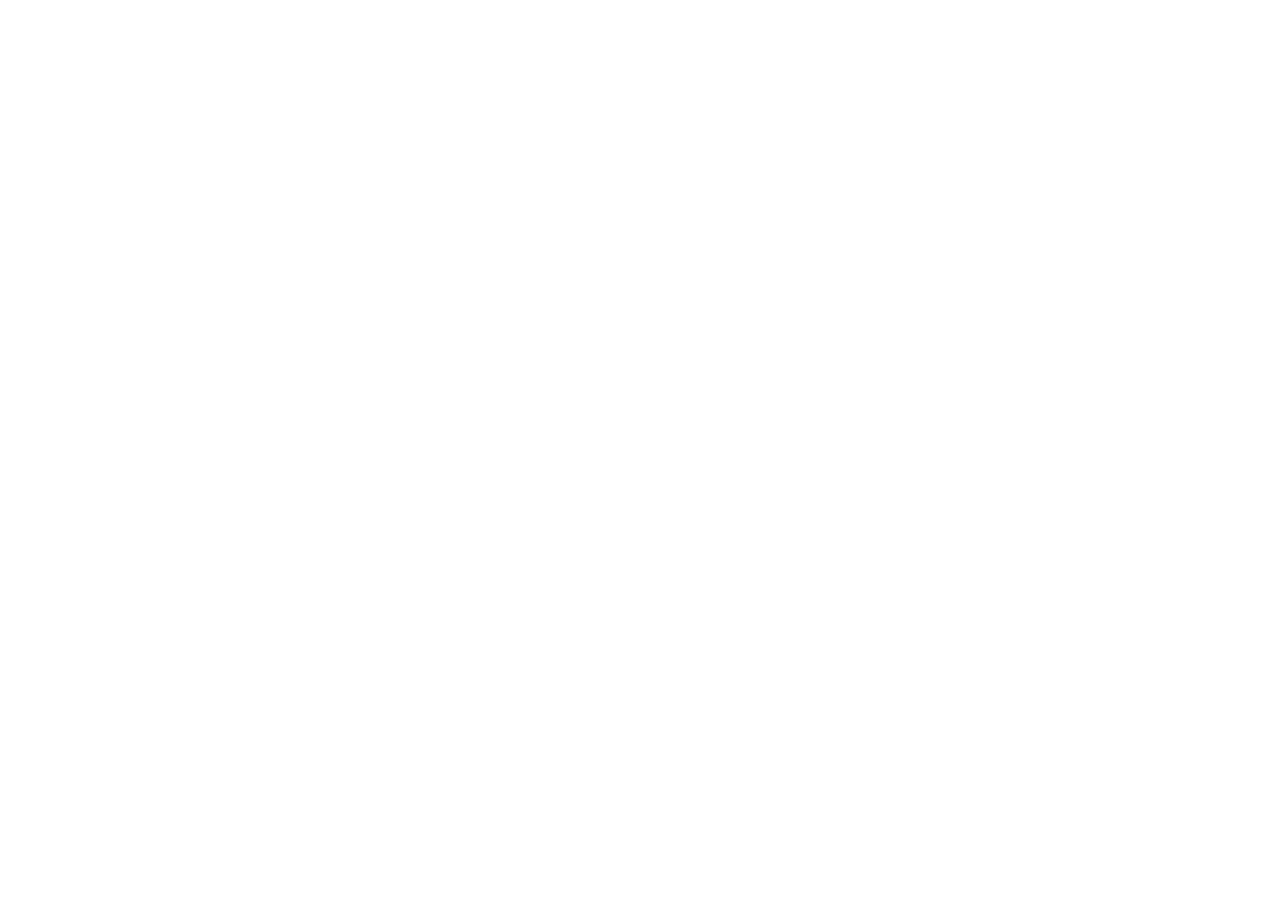
==== html/cv.html @ 45901e8b "Commit 2 (Correccion datos cv, navbar y footer))" ====
<!DOCTYPE html>
<html lang="es">
<head>
    <meta charset="UTF-8">
    <meta name="viewport" content="width=device-width, initial-scale=1.0">
    <title>Currículum Vitae</title>
    <link rel="stylesheet" href="../css/cv-styles.css">
    <link rel="stylesheet" href="../css/navbar-styles.css">
    <link rel="stylesheet" href="../css/footer-styles.css">
</head>
<body>
    <div id="navbar"></div>
    <main id="content">
        <div class="container">
            <aside class="sidebar">
                <div class="photo">
                    <img src="../img/cv.jpeg" alt="Foto de perfil">
                </div>
                <h1>Santiago Castro Zuluaga</h1>
                <p>System Engineering Student</p>
                <section class="contact">
                    <h2>Contact</h2>
                    <ul>
                        <li>🏠 Bogota, Colombia</li>
                        <li>🌐 <a href="https://github.com/Santag207" target="_blank">GitHub (Link)</a></li>
                        <li>📧 castrosantiago476@gmail.com</li>
                        <li>📧 castrozsantiago@javeriana.edu.co</li>
                        <li>👨‍💻 <a href="https://www.linkedin.com/in/santiago-castro-zuluaga-9959bb252/" target="_blank">LinkedIn (Link)</a></li>
                        <li>📞 3142710256</li>
                        
                    </ul>
                </section>
                <section class="education">
                    <h2>Education</h2>
                    <div class="edu-item">
                        <h3>high school certificate</h3>
                        <p>2007 - 2020<br>Minuto de Dios</p>
                    </div>
                    <div class="edu-item">
                        <h3>Systems engineering degree</h3>
                        <p>2022 - Now<br>Pontifical Javeriana University</p>
                        <p>Studying sixth semester of degree</p>
                    </div>
                </section>
                <section class="languages">
                    <h2>Languages</h2>
                    <ul>
                        <li>Español</li>
                        <li>Inglés</li>
                        <li>A little bit of Italian</li>
                    </ul>
                </section>
            </aside>
            <main class="content">
                <section class="profile">
                    <h2>Profile</h2>
                    <p>I am a passionate and creative System Engineering student currently in my sixth semester. I excel in teamwork and am known for my flexibility and eagerness to learn new technologies and methodologies. My experience in programming has enabled me to develop innovative and efficient solutions, and I am always looking for opportunities to improve and complement my existing knowledge. I am committed to continuous growth and excellence in my field. I also have a strong affinity for data management and a quick learning ability in any environment.</p>
                </section>
                <section class="experience">
                    <h2>Experiencia</h2>
                    <div class="job">
                        <h3>Internships in independent companies</h3>
                        <p>Azucafe | 2022 - Now</p>
                        <p>Development of a complete website, organization of processes, accounting management and database maintenance.</p>
                    </div>
                    <div class="job">
                        <h3>Participation in Javex Hotbed </h3>
                        <p>PujVex Robotics | 2024 - Now</p>
                        <p>Member of the logistics division with database and resource management.</p>
                    </div>
                </section>
                <section class="skills">
                    <h2>Skills</h2>
                    <ul>
                        <li>Communication</li>
                        <li>Creativity</li>
                        <li>Teamwork</li>
                        <li>Organization</li>
                        <li>Project management and assistance</li>
                        <li>Kind and understanding</li>
                    </ul>
                </section>
            </main>
        </div>
    </main>
    <div id="footer"></div>
    <script src="../javascript/components.js"></script>
    <script>
        loadComponent('navbar', 'navbar.html');
        loadComponent('footer', 'footer.html');
    </script>
</body>
</html>
---- css/cv-styles.css ----
.container {
    display: flex;
    max-width: 1200px;
    margin: auto;
    box-shadow: 0 0 20px rgba(0, 0, 0, 0.1);
    color: #000000;
}

.sidebar {
    background-color: #293854;
    color: #ffffff;
    width: 35%;
    padding: 20px;
    text-align: center;
}

.photo img {
    border-radius: 50%;
    width: 150px;
    height: 150px;
}

.sidebar h1 {
    margin-top: 20px;
}

.sidebar p {
    font-size: 1.2em;
    margin-top: -10px;
}

.contact, .education, .languages {
    margin-top: 20px;
    text-align: left;
}

.contact ul, .languages ul {
    list-style-type: none;
    padding: 0;
}

.contact ul li, .languages ul li {
    margin: 10px 0;
}

.contact ul li::before {
    content: "•";
    margin-right: 10px;
    color: #fff;
}

.edu-item h3, .edu-item p {
    margin: 5px 0;
}

.content {
    width: 65%;
    padding: 20px;
    background-color: #fff;
}

.content section {
    margin-bottom: 20px;
}

.content h2 {
    background-color: #000000;
    color: #fff;
    padding: 10px;
    margin: 0 -20px 20px -20px;
}

.job h3, .job p {
    margin: 5px 0;
}

.skills ul {
    list-style-type: none;
    padding: 0;
    max-width: 300px;
}

.skills ul li {
    background-color: #C9C9C9;
    color: #000000;
    margin: 5px 0;
    padding: 10px;
    border-radius: 25px;
    padding-left: 40px;
}

a {
    color: inherit;
    text-decoration: none;
}
---- css/navbar-styles.css ----
body {
    font-family: 'Times New Roman', serif;
    margin: 0;
    padding: 0;
    background-color: #ffffff;
    color: #fff;
}

.navbar-container {
    display: flex;
    align-items: center;
    justify-content: space-between;
    flex-wrap: wrap;
    max-width: 1000px;
    margin: 20px auto;
    color: #1A1A1A;
    font-family: 'Times New Roman', serif;
}

.left-content {
    display: flex;
    align-items: center;
    flex: 1;
    margin-left: 20px;
    margin-right: 70px;
}

.navbar-logo {
    width: 60px;
    height: 60px;
    margin-right: 25px;
}

nav {
    display: flex;
    align-items: center;
    justify-content: center;
    background-color: #000000; 
    padding: 10px;
    border-radius: 25px;
    border: 2px solid #000000; 
    min-width: 270px;
    max-width: 370px;
    margin: 20px auto;
    flex-shrink: 0;
    flex-grow: 1;
}

nav ul {
    display: flex;
    list-style-type: none;
    padding: 0;
    margin: 0;
    justify-content: center;
}

nav ul li {
    margin: 0 5px;
    position: relative;
}

nav ul li a {
    text-decoration: none;
    color: #ffffff;
    padding: 10px 25px;
    background-color: #000000;
    border: 1px solid #000000;
    transition: all 0.3s ease;
    font-size: 15px;
    position: relative;
    overflow: hidden;
}

nav ul li a:hover {
    background-color: #293854;
    border: 1px solid #293854;
    color: #fff;
}

nav ul li a.active {
    background-color: #ffffff;
    color: #000000;
    border: 3px solid #ffffff;
}

.content-section {
    transition: transform 0.5s ease-in-out;
}

.slide-in {
    transform: translateX(0%);
}

.slide-out {
    transform: translateX(100%);
}

.hidden {
    visibility: hidden;
}
---- css/footer-styles.css ----
footer {
    background-color: #ffffff;
    color: #000000;
    text-align: center;
    padding: 10px 0;
}

footer div {
    margin: 10px 0;
}

footer a {
    color: rgb(0, 0, 0);
    text-decoration: none;
    margin: 0 10px;
    display: inline-flex;
    align-items: center;
}

footer a:hover {
    text-decoration: underline;
}

footer .social-links img {
    width: 24px;
    height: 24px;
    margin-right: 8px;
}

footer input[type="email"] {
    padding: 5px;
    margin-right: 5px;
    color: black;
}

footer button {
    background-color: #000000; 
    color: #ffffff;
    padding: 5px 10px;
    border: none;
    cursor: pointer;
    font-family: 'Times New Roman', serif;
}

footer button:hover {
    background-color: #293854; 
}

footer button:focus {
    outline: none;}
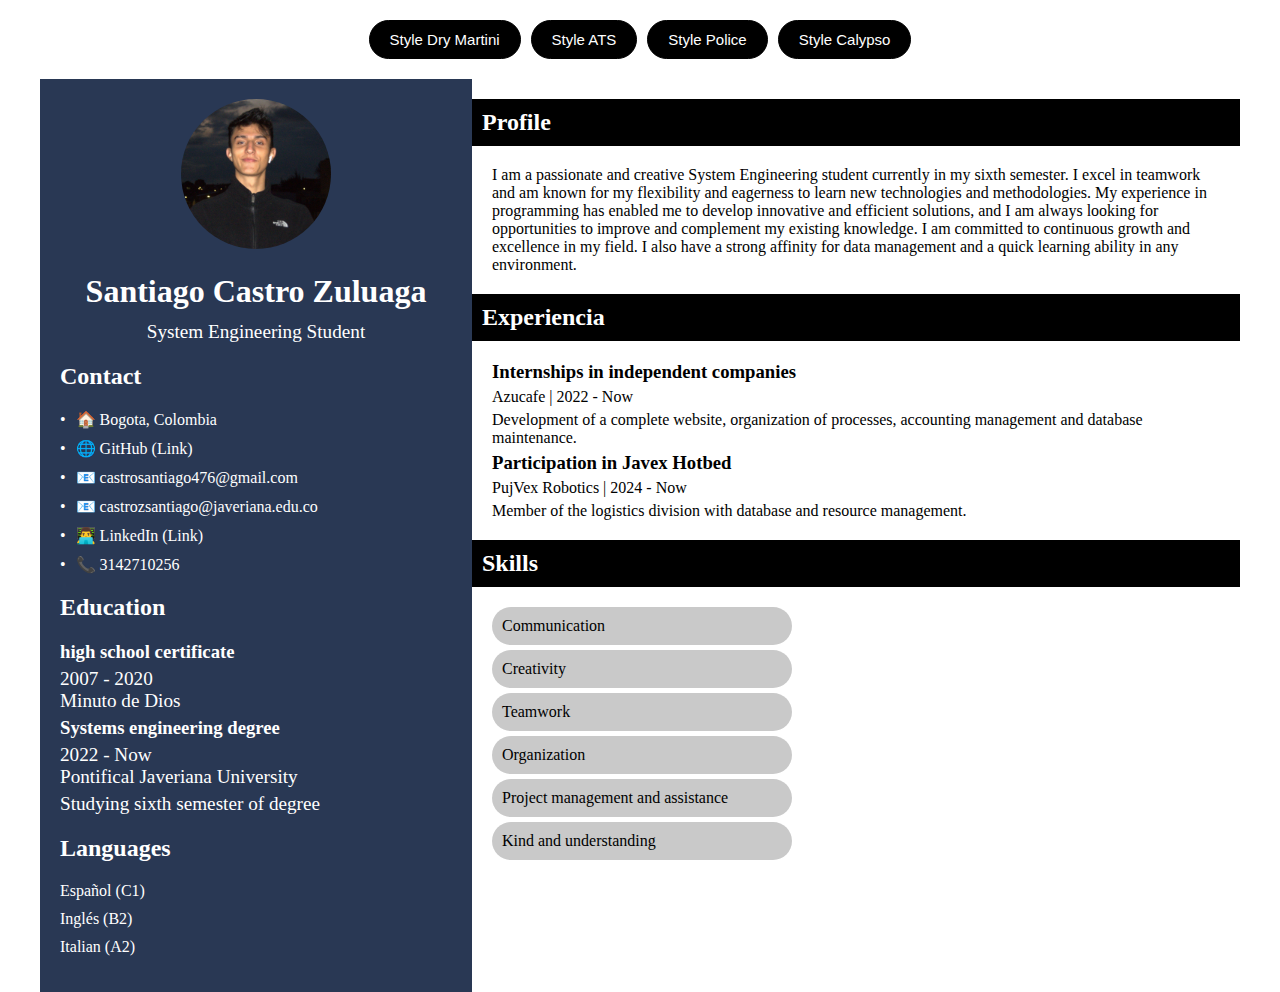
==== commit fb8c6130: "Commit 3 (Finalizacion apartado Cv)" ====
--- a/html/cv.html
+++ b/html/cv.html
@@ -4,90 +4,100 @@
     <meta charset="UTF-8">
     <meta name="viewport" content="width=device-width, initial-scale=1.0">
     <title>Currículum Vitae</title>
-    <link rel="stylesheet" href="../css/cv-styles.css">
-    <link rel="stylesheet" href="../css/navbar-styles.css">
-    <link rel="stylesheet" href="../css/footer-styles.css">
+    <link id="cv-stylesheet" rel="stylesheet" href="../css/cv/cv-styles.css">
 </head>
 <body>
-    <div id="navbar"></div>
-    <main id="content">
-        <div class="container">
-            <aside class="sidebar">
-                <div class="photo">
-                    <img src="../img/cv.jpeg" alt="Foto de perfil">
+    <div class="style-buttons">
+        <button id="style1" onclick="changeStyle('../css/cv/cv-styles.css')">Style Dry Martini</button>
+        <button id="style2" onclick="changeStyle('../css/cv/cv-styles-ats.css')">Style ATS</button>
+        <button id="style3" onclick="changeStyle('../css/cv/cv-styles-police.css')">Style Police</button>
+        <button id="style4" onclick="changeStyle('../css/cv/cv-styles-calypso.css')">Style Calypso</button>
+    </div>
+    <div id="content-container" class="container slide-in-up">
+        <aside class="sidebar">
+            <div class="photo">
+                <img src="../img/cv.jpeg" alt="Foto de perfil">
+            </div>
+            <h1>Santiago Castro Zuluaga</h1>
+            <p>System Engineering Student</p>
+            <section class="contact">
+                <h2>Contact</h2>
+                <ul>
+                    <li>🏠 Bogota, Colombia</li>
+                    <li>🌐 <a href="https://github.com/Santag207" target="_blank">GitHub (Link)</a></li>
+                    <li>📧 castrosantiago476@gmail.com</li>
+                    <li>📧 castrozsantiago@javeriana.edu.co</li>
+                    <li>👨‍💻 <a href="https://www.linkedin.com/in/santiago-castro-zuluaga-9959bb252/" target="_blank">LinkedIn (Link)</a></li>
+                    <li>📞 3142710256</li>
+                    
+                </ul>
+            </section>
+            <section class="education">
+                <h2>Education</h2>
+                <div class="edu-item">
+                    <h3>high school certificate</h3>
+                    <p>2007 - 2020<br>Minuto de Dios</p>
                 </div>
-                <h1>Santiago Castro Zuluaga</h1>
-                <p>System Engineering Student</p>
-                <section class="contact">
-                    <h2>Contact</h2>
-                    <ul>
-                        <li>🏠 Bogota, Colombia</li>
-                        <li>🌐 <a href="https://github.com/Santag207" target="_blank">GitHub (Link)</a></li>
-                        <li>📧 castrosantiago476@gmail.com</li>
-                        <li>📧 castrozsantiago@javeriana.edu.co</li>
-                        <li>👨‍💻 <a href="https://www.linkedin.com/in/santiago-castro-zuluaga-9959bb252/" target="_blank">LinkedIn (Link)</a></li>
-                        <li>📞 3142710256</li>
-                        
-                    </ul>
-                </section>
-                <section class="education">
-                    <h2>Education</h2>
-                    <div class="edu-item">
-                        <h3>high school certificate</h3>
-                        <p>2007 - 2020<br>Minuto de Dios</p>
-                    </div>
-                    <div class="edu-item">
-                        <h3>Systems engineering degree</h3>
-                        <p>2022 - Now<br>Pontifical Javeriana University</p>
-                        <p>Studying sixth semester of degree</p>
-                    </div>
-                </section>
-                <section class="languages">
-                    <h2>Languages</h2>
-                    <ul>
-                        <li>Español</li>
-                        <li>Inglés</li>
-                        <li>A little bit of Italian</li>
-                    </ul>
-                </section>
-            </aside>
-            <main class="content">
-                <section class="profile">
-                    <h2>Profile</h2>
-                    <p>I am a passionate and creative System Engineering student currently in my sixth semester. I excel in teamwork and am known for my flexibility and eagerness to learn new technologies and methodologies. My experience in programming has enabled me to develop innovative and efficient solutions, and I am always looking for opportunities to improve and complement my existing knowledge. I am committed to continuous growth and excellence in my field. I also have a strong affinity for data management and a quick learning ability in any environment.</p>
-                </section>
-                <section class="experience">
-                    <h2>Experiencia</h2>
-                    <div class="job">
-                        <h3>Internships in independent companies</h3>
-                        <p>Azucafe | 2022 - Now</p>
-                        <p>Development of a complete website, organization of processes, accounting management and database maintenance.</p>
-                    </div>
-                    <div class="job">
-                        <h3>Participation in Javex Hotbed </h3>
-                        <p>PujVex Robotics | 2024 - Now</p>
-                        <p>Member of the logistics division with database and resource management.</p>
-                    </div>
-                </section>
-                <section class="skills">
-                    <h2>Skills</h2>
-                    <ul>
-                        <li>Communication</li>
-                        <li>Creativity</li>
-                        <li>Teamwork</li>
-                        <li>Organization</li>
-                        <li>Project management and assistance</li>
-                        <li>Kind and understanding</li>
-                    </ul>
-                </section>
-            </main>
-        </div>
-    </main>
-    <div id="footer"></div>
-    <script src="../javascript/components.js"></script>
+                <div class="edu-item">
+                    <h3>Systems engineering degree</h3>
+                    <p>2022 - Now<br>Pontifical Javeriana University</p>
+                    <p>Studying sixth semester of degree</p>
+                </div>
+            </section>
+            <section class="languages">
+                <h2>Languages</h2>
+                <ul>
+                    <li>Español (C1)</li>
+                    <li>Inglés (B2)</li>
+                    <li>Italian (A2)</li>
+                </ul>
+            </section>
+        </aside>
+        <main class="content">
+            <section class="profile">
+                <h2>Profile</h2>
+                <p>I am a passionate and creative System Engineering student currently in my sixth semester. I excel in teamwork and am known for my flexibility and eagerness to learn new technologies and methodologies. My experience in programming has enabled me to develop innovative and efficient solutions, and I am always looking for opportunities to improve and complement my existing knowledge. I am committed to continuous growth and excellence in my field. I also have a strong affinity for data management and a quick learning ability in any environment.</p>
+            </section>
+            <section class="experience">
+                <h2>Experiencia</h2>
+                <div class="job">
+                    <h3>Internships in independent companies</h3>
+                    <p>Azucafe | 2022 - Now</p>
+                    <p>Development of a complete website, organization of processes, accounting management and database maintenance.</p>
+                </div>
+                <div class="job">
+                    <h3>Participation in Javex Hotbed </h3>
+                    <p>PujVex Robotics | 2024 - Now</p>
+                    <p>Member of the logistics division with database and resource management.</p>
+                </div>
+            </section>
+            <section class="skills">
+                <h2>Skills</h2>
+                <ul>
+                    <li>Communication</li>
+                    <li>Creativity</li>
+                    <li>Teamwork</li>
+                    <li>Organization</li>
+                    <li>Project management and assistance</li>
+                    <li>Kind and understanding</li>
+                </ul>
+            </section>
+        </main>
+    </div>
     <script>
-        loadComponent('navbar', 'navbar.html');
-        loadComponent('footer', 'footer.html');
+        function changeStyle(sheet) {
+            const container = document.getElementById('content-container');
+            container.classList.add('slide-out-down');
+            setTimeout(() => {
+                document.getElementById('cv-stylesheet').href = '../css/' + sheet;
+                container.classList.remove('slide-out-down');
+                container.classList.add('hidden');
+                setTimeout(() => {
+                    container.classList.remove('hidden');
+                    container.classList.add('slide-in-up');
+                }, 100);
+            }, 500);
+        }
     </script>
 </body>
-</html>+</html>
--- a/css/cv/cv-styles.css
+++ b/css/cv/cv-styles.css
@@ -0,0 +1,173 @@
+body {
+    font-family: 'Times New Roman', serif;
+    margin: 0;
+    padding: 0;
+    background-color: #ffffff;
+    color: #000000;
+}
+
+.navbar-container {
+    display: flex;
+    align-items: center;
+    justify-content: space-between;
+    flex-wrap: wrap;
+    max-width: 600px;
+    margin: 20px auto;
+    color: #000000;
+    font-family: 'Times New Roman', serif;
+}
+
+.content-section {
+    transition: transform 0.5s ease-in-out;
+}
+
+.slide-in {
+    transform: translateX(0%);
+}
+
+.slide-out {
+    transform: translateX(100%);
+}
+
+.hidden {
+    visibility: hidden;
+}
+
+.style-buttons {
+    display: flex;
+    justify-content: center;
+    margin: 20px 0;
+}
+
+.style-buttons button {
+    text-decoration: none;
+    color: #ffffff;
+    padding: 10px 20px;
+    background-color: #000000;
+    border: 1px solid #000000;
+    transition: all 0.3s ease;
+    font-size: 15px;
+    margin: 0 5px;
+    border-radius: 25px;
+}
+
+.style-buttons button:hover {
+    background-color: #284c69;
+    border: 1px solid #284c69;
+    color: #fff;
+}
+
+.style-buttons button.active {
+    background-color: #ffffff;
+    color: #000000;
+    border: 3px solid #ffffff;
+}
+
+.container {
+    display: flex;
+    max-width: 1200px;
+    margin: auto;
+    color: #000000;
+}
+
+.sidebar {
+    background-color: #293854;
+    color: #ffffff;
+    width: 35%;
+    padding: 20px;
+    text-align: center;
+}
+
+.photo img {
+    border-radius: 50%;
+    width: 150px;
+    height: 150px;
+}
+
+.sidebar h1 {
+    margin-top: 20px;
+}
+
+.sidebar p {
+    font-size: 1.2em;
+    margin-top: -10px;
+}
+
+.contact, .education, .languages {
+    margin-top: 20px;
+    text-align: left;
+}
+
+.contact ul, .languages ul {
+    list-style-type: none;
+    padding: 0;
+}
+
+.contact ul li, .languages ul li {
+    margin: 10px 0;
+}
+
+.contact ul li::before {
+    content: "•";
+    margin-right: 10px;
+    color: #fff;
+}
+
+.edu-item h3, .edu-item p {
+    margin: 5px 0;
+}
+
+.content {
+    width: 65%;
+    padding: 20px;
+    background-color: #fff;
+}
+
+.content section {
+    margin-bottom: 20px;
+}
+
+.content h2 {
+    background-color: #000000;
+    color: #fff;
+    padding: 10px;
+    margin: 0 -20px 20px -20px;
+}
+
+.job h3, .job p {
+    margin: 5px 0;
+}
+
+.skills ul {
+    list-style-type: none;
+    padding: 0;
+    max-width: 300px;
+}
+
+.skills ul li {
+    background-color: #C9C9C9;
+    color: #000000;
+    margin: 5px 0;
+    padding: 10px;
+    border-radius: 25px;
+    padding-left: 10px;
+}
+
+a {
+    color: inherit;
+    text-decoration: none;
+}
+
+.slide-out-down {
+    transform: translateY(100%);
+    transition: transform 0.5s ease-in-out;
+}
+
+.slide-in-up {
+    transform: translateY(0);
+    transition: transform 0.5s ease-in-out;
+}
+
+.hidden {
+    visibility: hidden;
+}
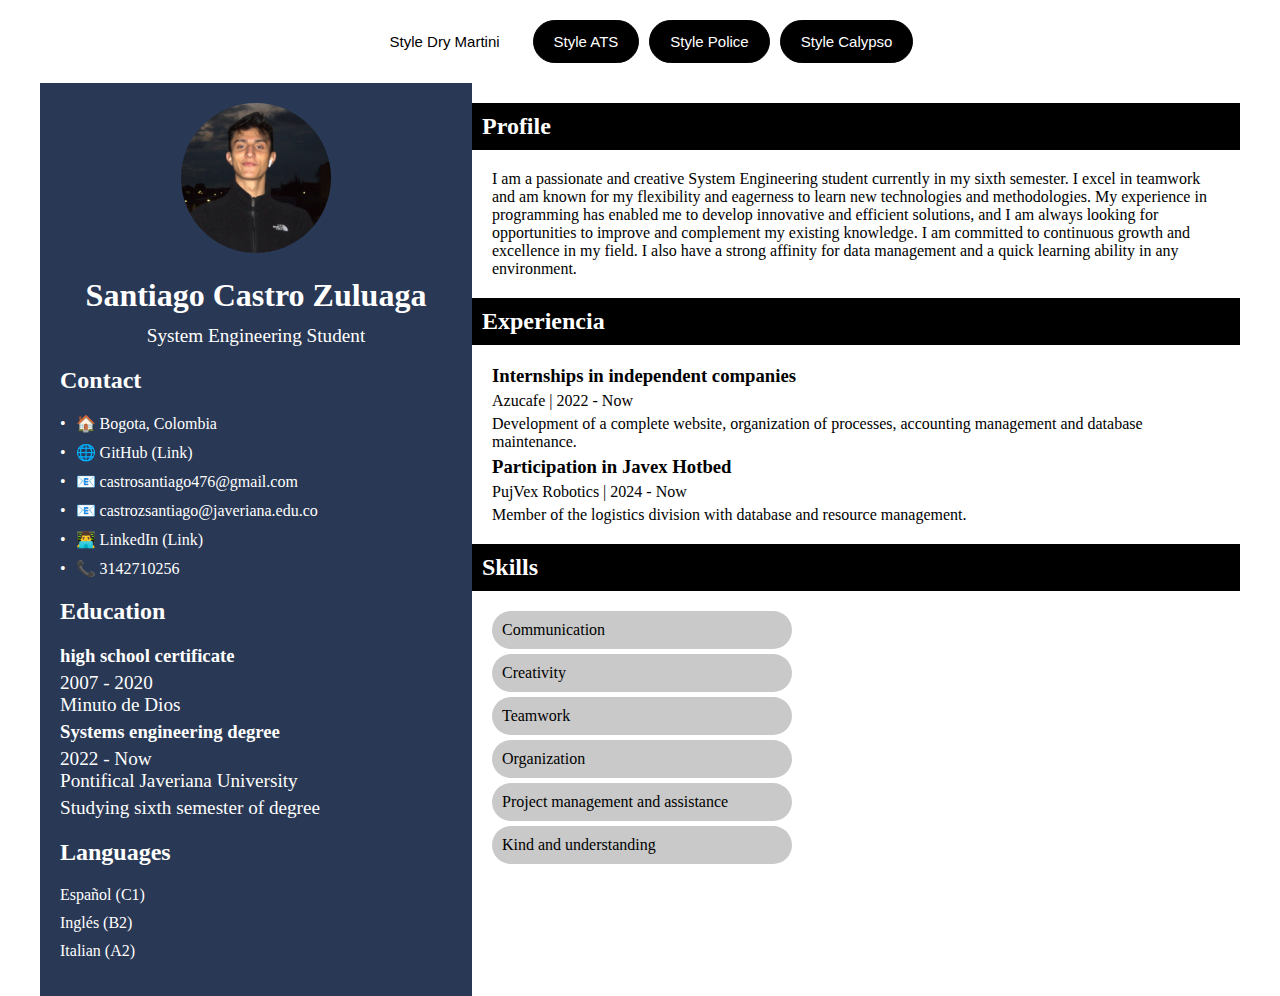
==== commit e31dfacb: "Commit 4" ====
--- a/html/cv.html
+++ b/html/cv.html
@@ -29,7 +29,6 @@
                     <li>📧 castrozsantiago@javeriana.edu.co</li>
                     <li>👨‍💻 <a href="https://www.linkedin.com/in/santiago-castro-zuluaga-9959bb252/" target="_blank">LinkedIn (Link)</a></li>
                     <li>📞 3142710256</li>
-                    
                 </ul>
             </section>
             <section class="education">
@@ -84,20 +83,6 @@
             </section>
         </main>
     </div>
-    <script>
-        function changeStyle(sheet) {
-            const container = document.getElementById('content-container');
-            container.classList.add('slide-out-down');
-            setTimeout(() => {
-                document.getElementById('cv-stylesheet').href = '../css/' + sheet;
-                container.classList.remove('slide-out-down');
-                container.classList.add('hidden');
-                setTimeout(() => {
-                    container.classList.remove('hidden');
-                    container.classList.add('slide-in-up');
-                }, 100);
-            }, 500);
-        }
-    </script>
+    <script src="../javascript/cv.js"></script>
 </body>
 </html>
--- a/css/cv/cv-styles.css
+++ b/css/cv/cv-styles.css
@@ -52,8 +52,8 @@
 }
 
 .style-buttons button:hover {
-    background-color: #284c69;
-    border: 1px solid #284c69;
+    background-color: #293854;
+    border: 1px solid #293854;
     color: #fff;
 }
 
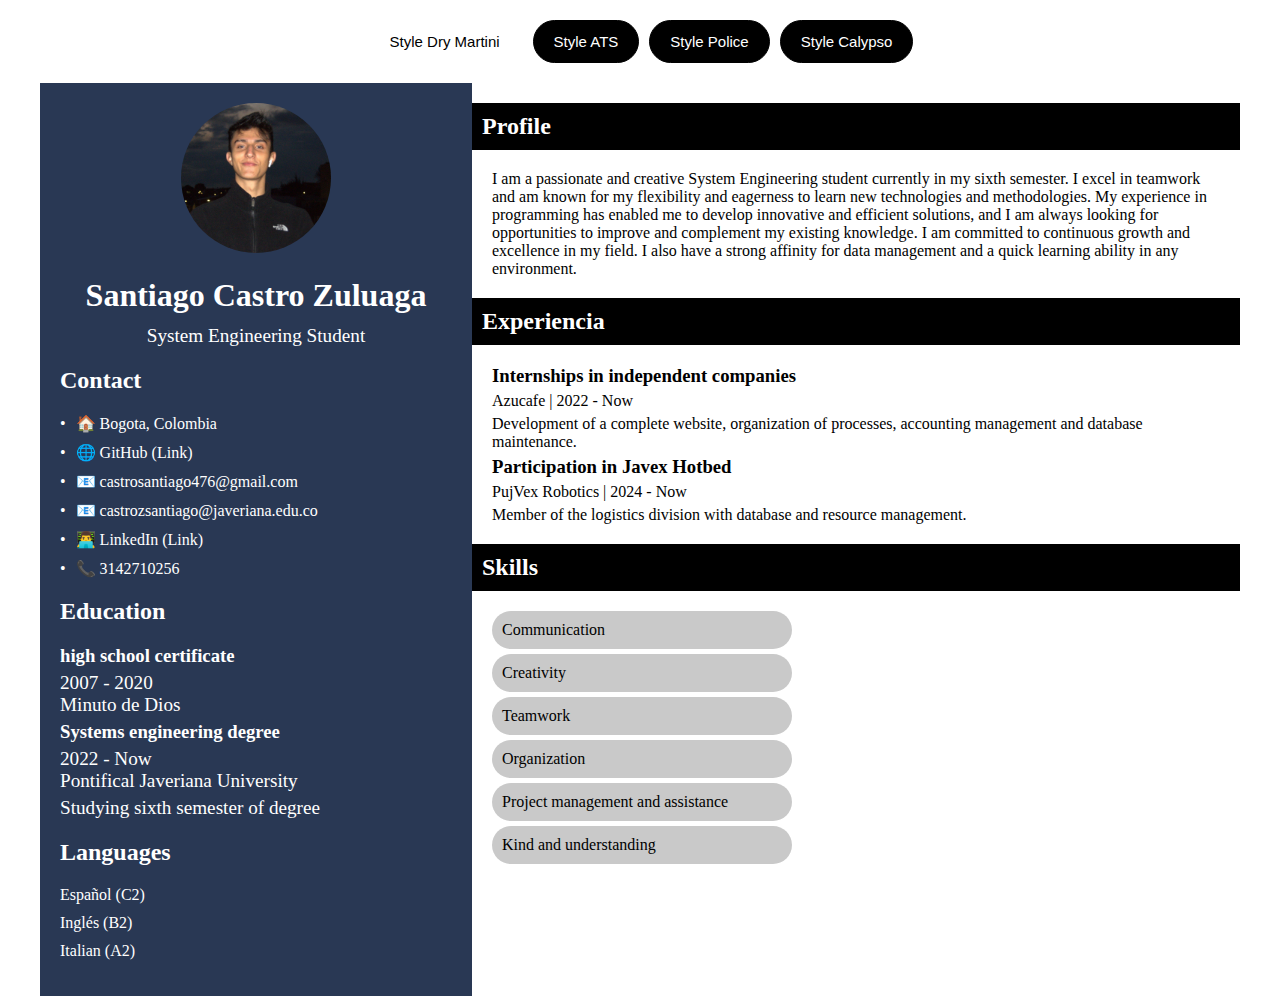
==== commit 4976eadd: "Commit 5" ====
--- a/html/cv.html
+++ b/html/cv.html
@@ -4,11 +4,11 @@
     <meta charset="UTF-8">
     <meta name="viewport" content="width=device-width, initial-scale=1.0">
     <title>Currículum Vitae</title>
-    <link id="cv-stylesheet" rel="stylesheet" href="../css/cv/cv-styles.css">
+    <link id="cv-stylesheet" rel="stylesheet" href="../css/cv/cv-styles-dry-martini.css">
 </head>
 <body>
     <div class="style-buttons">
-        <button id="style1" onclick="changeStyle('../css/cv/cv-styles.css')">Style Dry Martini</button>
+        <button id="style1" onclick="changeStyle('../css/cv/cv-styles-dry-martini.css')">Style Dry Martini</button>
         <button id="style2" onclick="changeStyle('../css/cv/cv-styles-ats.css')">Style ATS</button>
         <button id="style3" onclick="changeStyle('../css/cv/cv-styles-police.css')">Style Police</button>
         <button id="style4" onclick="changeStyle('../css/cv/cv-styles-calypso.css')">Style Calypso</button>
@@ -16,10 +16,10 @@
     <div id="content-container" class="container slide-in-up">
         <aside class="sidebar">
             <div class="photo">
-                <img src="../img/cv.jpeg" alt="Foto de perfil">
+                <img src="../img/cv.jpeg" alt="Foto de perfil" class="photo">
             </div>
-            <h1>Santiago Castro Zuluaga</h1>
-            <p>System Engineering Student</p>
+            <h1><span class="name-text">Santiago Castro Zuluaga</span></h1>
+            <p><span class="career-text">System Engineering Student</span></p>
             <section class="contact">
                 <h2>Contact</h2>
                 <ul>
@@ -46,7 +46,7 @@
             <section class="languages">
                 <h2>Languages</h2>
                 <ul>
-                    <li>Español (C1)</li>
+                    <li>Español (C2)</li>
                     <li>Inglés (B2)</li>
                     <li>Italian (A2)</li>
                 </ul>
--- a/css/cv/cv-styles-dry-martini.css
+++ b/css/cv/cv-styles-dry-martini.css
@@ -0,0 +1,173 @@
+body {
+    font-family: 'Times New Roman', serif;
+    margin: 0;
+    padding: 0;
+    background-color: #ffffff;
+    color: #000000;
+}
+
+.navbar-container {
+    display: flex;
+    align-items: center;
+    justify-content: space-between;
+    flex-wrap: wrap;
+    max-width: 600px;
+    margin: 20px auto;
+    color: #000000;
+    font-family: 'Times New Roman', serif;
+}
+
+.content-section {
+    transition: transform 0.5s ease-in-out;
+}
+
+.slide-in {
+    transform: translateX(0%);
+}
+
+.slide-out {
+    transform: translateX(100%);
+}
+
+.hidden {
+    visibility: hidden;
+}
+
+.style-buttons {
+    display: flex;
+    justify-content: center;
+    margin: 20px 0;
+}
+
+.style-buttons button {
+    text-decoration: none;
+    color: #ffffff;
+    padding: 10px 20px;
+    background-color: #000000;
+    border: 1px solid #000000;
+    transition: all 0.3s ease;
+    font-size: 15px;
+    margin: 0 5px;
+    border-radius: 25px;
+}
+
+.style-buttons button:hover {
+    background-color: #293854;
+    border: 1px solid #293854;
+    color: #fff;
+}
+
+.style-buttons button.active {
+    background-color: #ffffff;
+    color: #000000;
+    border: 3px solid #ffffff;
+}
+
+.container {
+    display: flex;
+    max-width: 1200px;
+    margin: auto;
+    color: #000000;
+}
+
+.sidebar {
+    background-color: #293854;
+    color: #ffffff;
+    width: 35%;
+    padding: 20px;
+    text-align: center;
+}
+
+.photo img {
+    border-radius: 50%;
+    width: 150px;
+    height: 150px;
+}
+
+.sidebar h1 {
+    margin-top: 20px;
+}
+
+.sidebar p {
+    font-size: 1.2em;
+    margin-top: -10px;
+}
+
+.contact, .education, .languages {
+    margin-top: 20px;
+    text-align: left;
+}
+
+.contact ul, .languages ul {
+    list-style-type: none;
+    padding: 0;
+}
+
+.contact ul li, .languages ul li {
+    margin: 10px 0;
+}
+
+.contact ul li::before {
+    content: "•";
+    margin-right: 10px;
+    color: #fff;
+}
+
+.edu-item h3, .edu-item p {
+    margin: 5px 0;
+}
+
+.content {
+    width: 65%;
+    padding: 20px;
+    background-color: #fff;
+}
+
+.content section {
+    margin-bottom: 20px;
+}
+
+.content h2 {
+    background-color: #000000;
+    color: #fff;
+    padding: 10px;
+    margin: 0 -20px 20px -20px;
+}
+
+.job h3, .job p {
+    margin: 5px 0;
+}
+
+.skills ul {
+    list-style-type: none;
+    padding: 0;
+    max-width: 300px;
+}
+
+.skills ul li {
+    background-color: #C9C9C9;
+    color: #000000;
+    margin: 5px 0;
+    padding: 10px;
+    border-radius: 25px;
+    padding-left: 10px;
+}
+
+a {
+    color: inherit;
+    text-decoration: none;
+}
+
+.slide-out-down {
+    transform: translateY(100%);
+    transition: transform 0.5s ease-in-out;
+}
+
+.slide-in-up {
+    transform: translateY(0);
+    transition: transform 0.5s ease-in-out;
+}
+
+.hidden {
+    visibility: hidden;
+}
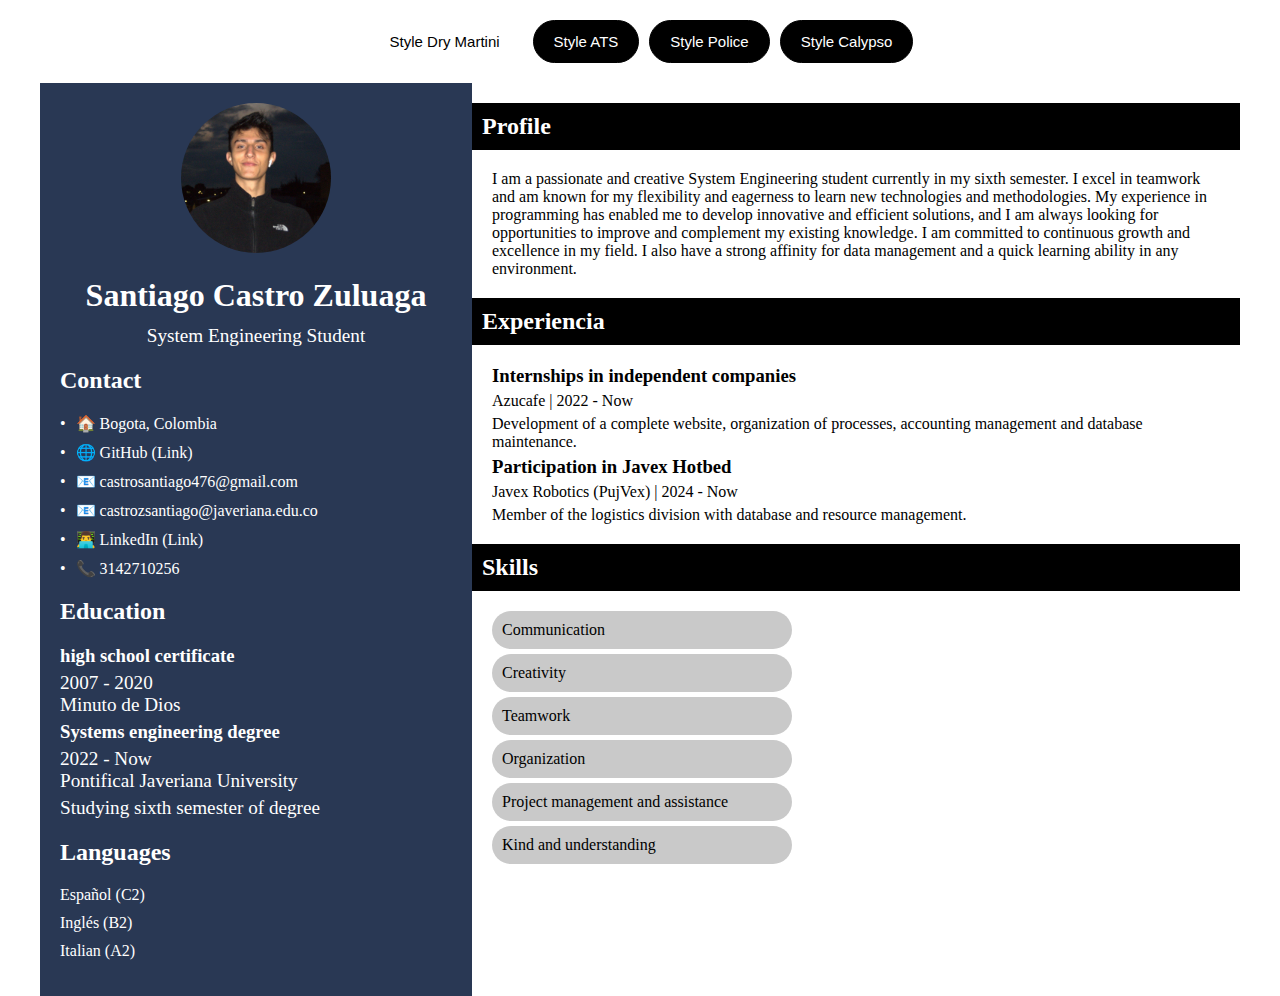
==== commit db17afe5: "Commit 7" ====
--- a/html/cv.html
+++ b/html/cv.html
@@ -66,7 +66,7 @@
                 </div>
                 <div class="job">
                     <h3>Participation in Javex Hotbed </h3>
-                    <p>PujVex Robotics | 2024 - Now</p>
+                    <p>Javex Robotics (PujVex) | 2024 - Now</p>
                     <p>Member of the logistics division with database and resource management.</p>
                 </div>
             </section>
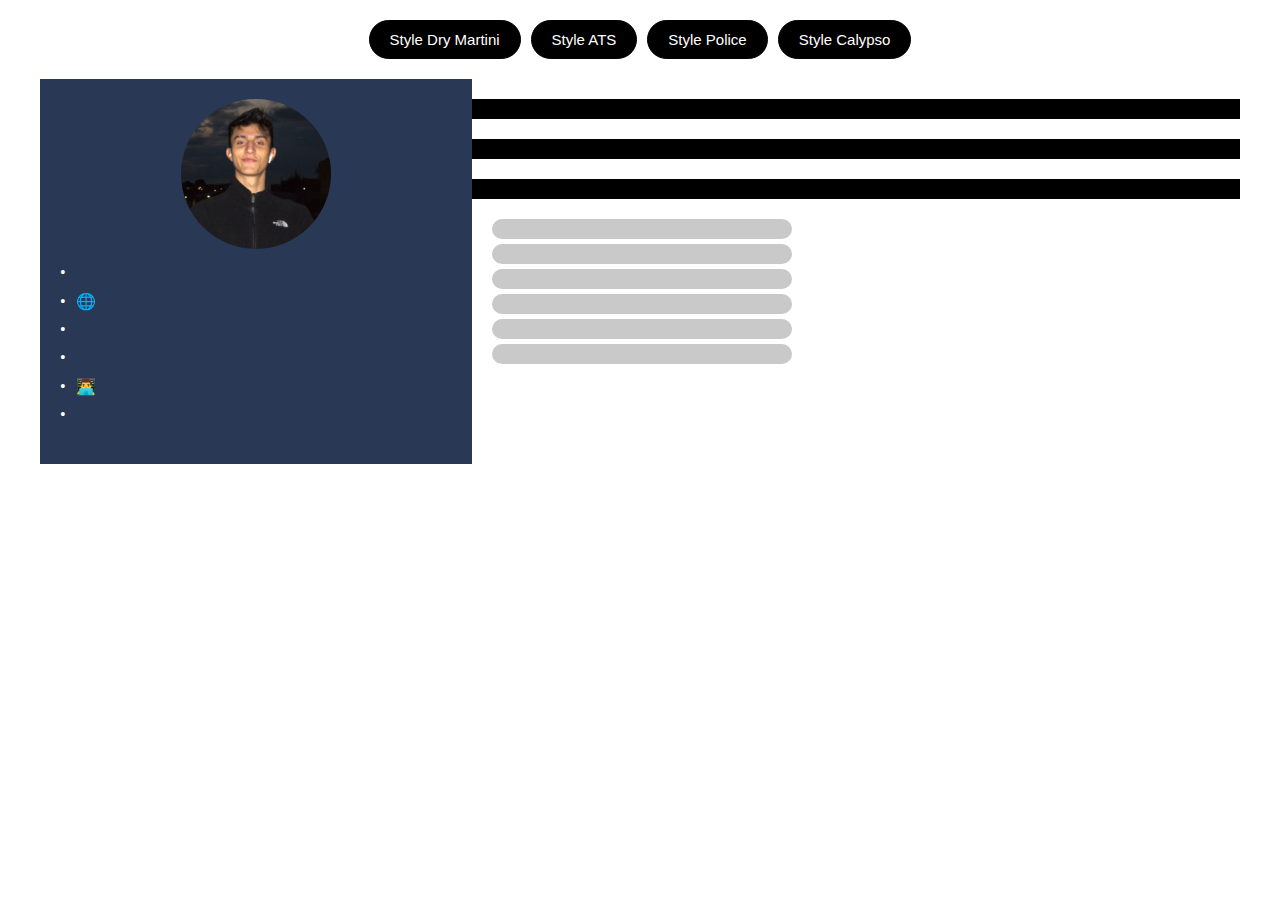
==== commit 334b07ed: "Commit 7.1" ====
--- a/html/cv.html
+++ b/html/cv.html
@@ -1,9 +1,9 @@
 <!DOCTYPE html>
-<html lang="es">
+<html lang="en">
 <head>
     <meta charset="UTF-8">
     <meta name="viewport" content="width=device-width, initial-scale=1.0">
-    <title>Currículum Vitae</title>
+    <title id="cvTitle"></title>
     <link id="cv-stylesheet" rel="stylesheet" href="../css/cv/cv-styles-dry-martini.css">
 </head>
 <body>
@@ -16,69 +16,69 @@
     <div id="content-container" class="container slide-in-up">
         <aside class="sidebar">
             <div class="photo">
-                <img src="../img/cv.jpeg" alt="Foto de perfil" class="photo">
+                <img src="../img/cv.jpeg" alt="Profile Photo" class="photo">
             </div>
-            <h1><span class="name-text">Santiago Castro Zuluaga</span></h1>
-            <p><span class="career-text">System Engineering Student</span></p>
-            <section class="contact">
-                <h2>Contact</h2>
+            <h1><span id="name" class="name-text"></span></h1>
+            <p><span id="career" class="career-text"></span></p>
+            <section id="contact" class="contact">
+                <h2 id="contactHeading"></h2>
                 <ul>
-                    <li>🏠 Bogota, Colombia</li>
-                    <li>🌐 <a href="https://github.com/Santag207" target="_blank">GitHub (Link)</a></li>
-                    <li>📧 castrosantiago476@gmail.com</li>
-                    <li>📧 castrozsantiago@javeriana.edu.co</li>
-                    <li>👨‍💻 <a href="https://www.linkedin.com/in/santiago-castro-zuluaga-9959bb252/" target="_blank">LinkedIn (Link)</a></li>
-                    <li>📞 3142710256</li>
+                    <li 🏠 id="address"></li>
+                    <li>🌐 <a id="githubLink" href="https://github.com/Santag207" target="_blank" rel="noopener noreferrer"></a></li>
+                    <li 📧 id="email1"></li>
+                    <li 📧 id="email2"></li>
+                    <li>👨‍💻 <a id="linkedinLink" href="https://www.linkedin.com/in/santiago-castro-zuluaga-9959bb252/" target="_blank" rel="noopener noreferrer"></a></li>
+                    <li 📞 id="phone"></li>
                 </ul>
             </section>
-            <section class="education">
-                <h2>Education</h2>
+            <section id="education" class="education">
+                <h2 id="educationHeading"></h2>
                 <div class="edu-item">
-                    <h3>high school certificate</h3>
-                    <p>2007 - 2020<br>Minuto de Dios</p>
+                    <h3 id="highSchool"></h3>
+                    <p id="highSchoolDetails"></p>
                 </div>
                 <div class="edu-item">
-                    <h3>Systems engineering degree</h3>
-                    <p>2022 - Now<br>Pontifical Javeriana University</p>
-                    <p>Studying sixth semester of degree</p>
+                    <h3 id="degree"></h3>
+                    <p id="degreeDetails"></p>
+                    <p id="degreeStatus"></p>
                 </div>
             </section>
-            <section class="languages">
-                <h2>Languages</h2>
+            <section id="languages-section" class="languages">
+                <h2 id="languagesHeading"></h2>
                 <ul>
-                    <li>Español (C2)</li>
-                    <li>Inglés (B2)</li>
-                    <li>Italian (A2)</li>
+                    <li id="spanish"></li>
+                    <li id="english"></li>
+                    <li id="italian"></li>
                 </ul>
             </section>
         </aside>
         <main class="content">
-            <section class="profile">
-                <h2>Profile</h2>
-                <p>I am a passionate and creative System Engineering student currently in my sixth semester. I excel in teamwork and am known for my flexibility and eagerness to learn new technologies and methodologies. My experience in programming has enabled me to develop innovative and efficient solutions, and I am always looking for opportunities to improve and complement my existing knowledge. I am committed to continuous growth and excellence in my field. I also have a strong affinity for data management and a quick learning ability in any environment.</p>
+            <section id="profile" class="profile">
+                <h2 id="profileHeading"></h2>
+                <p id="profileDescription"></p>
             </section>
-            <section class="experience">
-                <h2>Experiencia</h2>
+            <section id="experience" class="experience">
+                <h2 id="experienceHeading"></h2>
                 <div class="job">
-                    <h3>Internships in independent companies</h3>
-                    <p>Azucafe | 2022 - Now</p>
-                    <p>Development of a complete website, organization of processes, accounting management and database maintenance.</p>
+                    <h3 id="job1Title"></h3>
+                    <p id="job1Company"></p>
+                    <p id="job1Description"></p>
                 </div>
                 <div class="job">
-                    <h3>Participation in Javex Hotbed </h3>
-                    <p>Javex Robotics (PujVex) | 2024 - Now</p>
-                    <p>Member of the logistics division with database and resource management.</p>
+                    <h3 id="job2Title"></h3>
+                    <p id="job2Vompany"></p>
+                    <p id="job2Description"></p>
                 </div>
             </section>
-            <section class="skills">
-                <h2>Skills</h2>
+            <section id="skills" class="skills">
+                <h2 id="skillsHeading"></h2>
                 <ul>
-                    <li>Communication</li>
-                    <li>Creativity</li>
-                    <li>Teamwork</li>
-                    <li>Organization</li>
-                    <li>Project management and assistance</li>
-                    <li>Kind and understanding</li>
+                    <li id="skill1"></li>
+                    <li id="skill2"></li>
+                    <li id="skill3"></li>
+                    <li id="skill4"></li>
+                    <li id="skill5"></li>
+                    <li id="skill6"></li>
                 </ul>
             </section>
         </main>
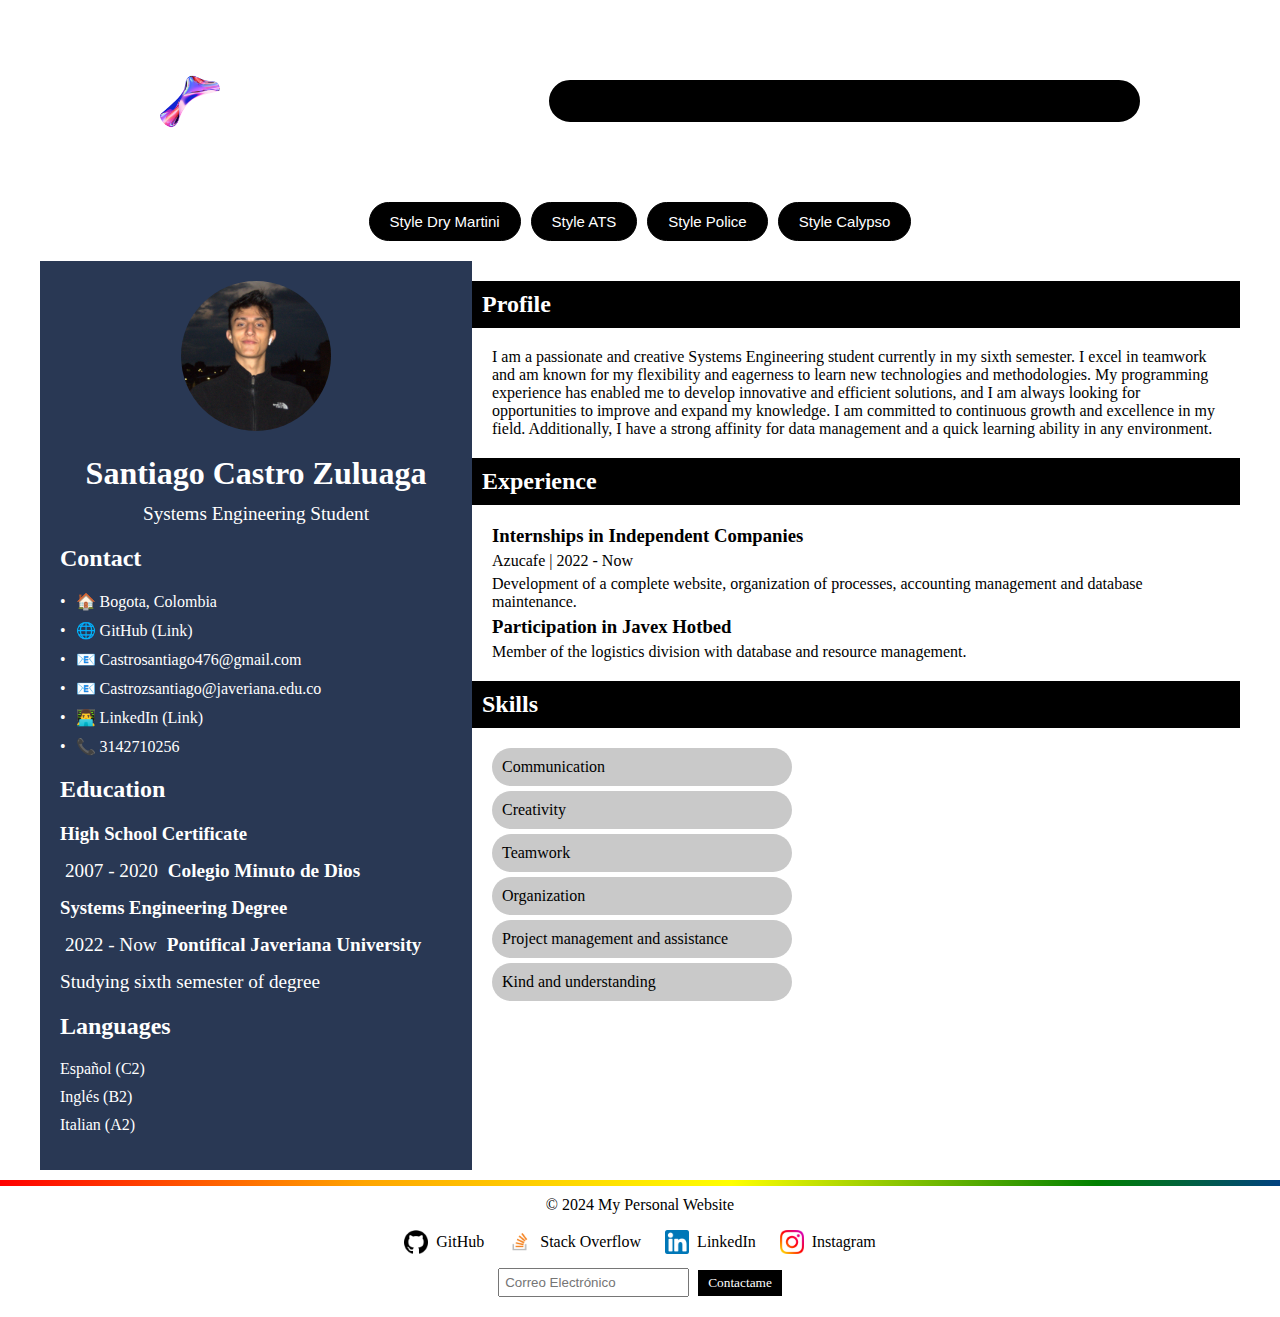
==== commit fd29b8f6: "Commit 7.2" ====
--- a/html/cv.html
+++ b/html/cv.html
@@ -4,85 +4,120 @@
     <meta charset="UTF-8">
     <meta name="viewport" content="width=device-width, initial-scale=1.0">
     <title id="cvTitle"></title>
+    <link rel="icon" href="../img/icon.png" type="image/x-icon">
     <link id="cv-stylesheet" rel="stylesheet" href="../css/cv/cv-styles-dry-martini.css">
+    <link rel="stylesheet" href="../css/navbar-styles.css">
+    <link rel="stylesheet" href="../css/footer-styles.css">
 </head>
 <body>
-    <div class="style-buttons">
-        <button id="style1" onclick="changeStyle('../css/cv/cv-styles-dry-martini.css')">Style Dry Martini</button>
-        <button id="style2" onclick="changeStyle('../css/cv/cv-styles-ats.css')">Style ATS</button>
-        <button id="style3" onclick="changeStyle('../css/cv/cv-styles-police.css')">Style Police</button>
-        <button id="style4" onclick="changeStyle('../css/cv/cv-styles-calypso.css')">Style Calypso</button>
-    </div>
-    <div id="content-container" class="container slide-in-up">
-        <aside class="sidebar">
-            <div class="photo">
-                <img src="../img/cv.jpeg" alt="Profile Photo" class="photo">
+    <div id="navbar"></div>
+    <main id="content" class="content-section slide-in">
+        <div class="style-buttons">
+             <button id="style1" onclick="changeStyle('../css/cv/cv-styles-dry-martini.css')">Style Dry Martini</button>
+            <button id="style2" onclick="changeStyle('../css/cv/cv-styles-ats.css')">Style ATS</button>
+            <button id="style3" onclick="changeStyle('../css/cv/cv-styles-police.css')">Style Police</button>
+            <button id="style4" onclick="changeStyle('../css/cv/cv-styles-calypso.css')">Style Calypso</button>
+        </div>
+        <div id="content-container" class="container slide-in-up">
+            <aside class="sidebar">
+                <div class="photo">
+                    <img src="../img/cv.jpeg" alt="Profile Photo" class="photo">
+                </div>
+                <h1><span id="name" class="name-text"></span></h1>
+                <p><span id="career" class="career-text"></span></p>
+                <section id="contact" class="contact">
+                    <h2 id="contactHeading"></h2>
+                    <ul>
+                        <li>🏠 <a id="address"></a></li>
+                        <li>🌐 <a id="githubLink" href="https://github.com/Santag207" target="_blank" rel="noopener noreferrer"></a></li>
+                        <li>📧 <a id="email1"></a></li>
+                        <li>📧 <a id="email2"></a></li>
+                        <li>👨‍💻 <a id="linkedinLink" href="https://www.linkedin.com/in/santiago-castro-zuluaga-9959bb252/" target="_blank" rel="noopener noreferrer"></a></li>
+                        <li>📞 <a id="phone"></a> </li>
+                    </ul>
+                </section>
+                <section id="education" class="education">
+                    <h2 id="educationHeading"></h2>
+                    <div class="edu-item">
+                        <h3 id="highSchool"></h3>
+                        <div class="degree-container">
+                            <p id="highSchoolYears"></p>
+                            <p id="highSchoolDetails" class="details"></p>
+                        </div>
+                    </div>
+                    <div class="edu-item">
+                        <h3 id="degree"></h3>
+                        <div class="degree-container">
+                            <p id="degreeYears"></p>
+                            <p id="degreeDetails" class="details"></p>
+                        </div>
+                        <p id="degreeStatus"></p>
+                    </div>
+                </section>
+                <section id="languages-section" class="languages">
+                    <h2 id="languagesHeading"></h2>
+                    <ul>
+                        <li id="spanish"></li>
+                        <li id="english"></li>
+                        <li id="italian"></li>
+                    </ul>
+                </section>
+            </aside>
+            <main class="content">
+                <section id="profile" class="profile">
+                    <h2 id="profileHeading"></h2>
+                    <p id="profileDescription"></p>
+                </section>
+                <section id="experience" class="experience">
+                    <h2 id="experienceHeading"></h2>
+                    <div class="job">
+                        <h3 id="job1Title"></h3>
+                        <p id="job1Company"></p>
+                        <p id="job1Description"></p>
+                    </div>
+                    <div class="job">
+                        <h3 id="job2Title"></h3>
+                        <p id="job2Vompany"></p>
+                        <p id="job2Description"></p>
+                    </div>
+                </section>
+                <section id="skills" class="skills">
+                    <h2 id="skillsHeading"></h2>
+                    <ul>
+                        <li id="skill1"></li>
+                        <li id="skill2"></li>
+                        <li id="skill3"></li>
+                        <li id="skill4"></li>
+                        <li id="skill5"></li>
+                        <li id="skill6"></li>
+                    </ul>
+                </section>
             </div>
-            <h1><span id="name" class="name-text"></span></h1>
-            <p><span id="career" class="career-text"></span></p>
-            <section id="contact" class="contact">
-                <h2 id="contactHeading"></h2>
-                <ul>
-                    <li 🏠 id="address"></li>
-                    <li>🌐 <a id="githubLink" href="https://github.com/Santag207" target="_blank" rel="noopener noreferrer"></a></li>
-                    <li 📧 id="email1"></li>
-                    <li 📧 id="email2"></li>
-                    <li>👨‍💻 <a id="linkedinLink" href="https://www.linkedin.com/in/santiago-castro-zuluaga-9959bb252/" target="_blank" rel="noopener noreferrer"></a></li>
-                    <li 📞 id="phone"></li>
-                </ul>
-            </section>
-            <section id="education" class="education">
-                <h2 id="educationHeading"></h2>
-                <div class="edu-item">
-                    <h3 id="highSchool"></h3>
-                    <p id="highSchoolDetails"></p>
-                </div>
-                <div class="edu-item">
-                    <h3 id="degree"></h3>
-                    <p id="degreeDetails"></p>
-                    <p id="degreeStatus"></p>
-                </div>
-            </section>
-            <section id="languages-section" class="languages">
-                <h2 id="languagesHeading"></h2>
-                <ul>
-                    <li id="spanish"></li>
-                    <li id="english"></li>
-                    <li id="italian"></li>
-                </ul>
-            </section>
-        </aside>
-        <main class="content">
-            <section id="profile" class="profile">
-                <h2 id="profileHeading"></h2>
-                <p id="profileDescription"></p>
-            </section>
-            <section id="experience" class="experience">
-                <h2 id="experienceHeading"></h2>
-                <div class="job">
-                    <h3 id="job1Title"></h3>
-                    <p id="job1Company"></p>
-                    <p id="job1Description"></p>
-                </div>
-                <div class="job">
-                    <h3 id="job2Title"></h3>
-                    <p id="job2Vompany"></p>
-                    <p id="job2Description"></p>
-                </div>
-            </section>
-            <section id="skills" class="skills">
-                <h2 id="skillsHeading"></h2>
-                <ul>
-                    <li id="skill1"></li>
-                    <li id="skill2"></li>
-                    <li id="skill3"></li>
-                    <li id="skill4"></li>
-                    <li id="skill5"></li>
-                    <li id="skill6"></li>
-                </ul>
-            </section>
         </main>
-    </div>
+    <div id="footer"></div>
+
+    <script src="../javascript/utils.js"></script>
+    <script src="../javascript/components.js"></script>
+    <script src="../javascript/language.js"></script>
+    <script src="../javascript/navbar.js"></script>
     <script src="../javascript/cv.js"></script>
+    <script src="../javascript/footer.js"></script>
+
+
+    <script>
+        document.addEventListener('DOMContentLoaded', function () {
+            const savedLanguage = localStorage.getItem('selectedLanguage') || 'en';
+            loadComponent('navbar', '../html/navbar.html');
+            loadComponent('footer', '../html/footer.html');
+            setMarqueeSpeed(20);
+        });
+
+        function setMarqueeSpeed(speed) {
+            const marquee = document.querySelector('.marquee');
+            if (marquee) {
+                marquee.style.animationDuration = `${speed}s`;
+            }
+        }
+    </script>
 </body>
 </html>
--- a/css/cv/cv-styles-dry-martini.css
+++ b/css/cv/cv-styles-dry-martini.css
@@ -93,6 +93,21 @@
     margin-top: -10px;
 }
 
+.degree-container {
+    display: flex;
+}
+
+.degree-container p {
+    margin: 0;
+    padding: 5px;
+}
+
+.details {
+    font-weight: bold;
+    margin-left: 30px;
+}
+
+
 .contact, .education, .languages {
     margin-top: 20px;
     text-align: left;
@@ -171,3 +186,4 @@
 .hidden {
     visibility: hidden;
 }
+
--- a/css/navbar-styles.css
+++ b/css/navbar-styles.css
@@ -0,0 +1,201 @@
+body {
+    font-family: 'Times New Roman', serif;
+    margin: 0;
+    padding: 0;
+    background-color: #ffffff;
+    color: #fff;
+}
+
+.navbar-container {
+    display: flex;
+    align-items: center;
+    justify-content: space-between;
+    flex-wrap: wrap;
+    max-width: 1000px;
+    margin: 20px auto;
+    color: #000000;
+    font-family: 'Times New Roman', serif;
+    z-index: 1000;  
+    position: relative; 
+    overflow: visible;
+    transition: min-height 0.3s ease;
+    min-height: 18vh; /* Tamaño mínimo por defecto */
+}
+
+.left-content {
+    display: flex;
+    align-items: center;
+    flex: 1;
+    margin-left: 20px;
+    margin-right: 70px;
+}
+
+.navbar-logo {
+    width: 60px;
+    height: 60px;
+    margin-right: 25px;
+}
+
+nav {
+    display: flex;
+    align-items: center;
+    justify-content: center;
+    background-color: #000000; 
+    padding: 10px;
+    border-radius: 25px;
+    border: 2px solid #000000; 
+    min-width: 270px;
+    max-width: 370px;
+    margin: 20px auto;
+    flex-shrink: 0;
+    flex-grow: 1;
+    max-width: 100%;
+    overflow: visible;
+}
+
+nav ul {
+    display: flex;
+    list-style-type: none;
+    padding: 0;
+    margin: 0;
+    justify-content: center;
+    overflow: visible;
+}
+
+nav ul li {
+    margin: 0 5px;
+    position: relative;
+    overflow: visible;
+}
+
+nav ul li a {
+    text-decoration: none;
+    color: #ffffff;
+    padding: 10px 25px;
+    background-color: #000000;
+    border: 1px solid #000000;
+    transition: all 0.3s ease;
+    font-size: 15px;
+    position: relative;
+    overflow: hidden;
+}
+
+nav ul li a:hover {
+    background-color: #293854;
+    border: 3px solid #293854;
+    color: #fff;
+}
+
+nav ul li a.active {
+    background-color: #ffffff;
+    color: #000000;
+    border: 4px solid #ffffff;
+}
+
+.content-section {
+    transition: transform 0.5s ease-in-out;
+}
+
+.slide-in {
+    transform: translateX(0%);
+}
+
+.slide-out {
+    transform: translateX(100%);
+}
+
+.hidden {
+    visibility: hidden;
+}
+
+nav ul li a.disabled {
+    pointer-events: none;
+    cursor: default;
+}
+
+.dropdown {
+    position: relative;
+    display: inline-block;
+    overflow: visible;
+}
+
+.dropdown-content {
+    display: none;
+    position: absolute;
+    background-color: #ffffff;
+    min-width: 160px;
+    max-height: 200px; 
+    z-index: 1001;
+    overflow-y: auto;  
+    border-radius: 4px;
+    box-shadow: 0px 8px 16px rgba(0, 0, 0, 0.2);
+    overflow: visible;
+}
+
+.dropdown-content a {
+    padding: 12px 16px;
+    text-decoration: none;
+    display: block;
+}
+
+.dropdown-content a:hover {
+    background-color: #293854;
+    color: #ffffff;
+}
+
+.dropdown:hover .dropdown-content {
+    display: block;
+    height: auto;
+    overflow: visible;
+}
+
+/* Media query para pantallas pequeñas */
+@media (max-width: 768px) {
+    .navbar-container {
+        min-height: auto;
+        flex-direction: column;
+        justify-content: center;
+        align-items: center;
+        padding: 0;
+        margin: 0;
+        padding-top: 20px;
+        padding-bottom: 80px;
+    }
+
+    .left-content {
+        justify-content: center;
+        margin: 0;
+        margin-bottom: 5px;
+        flex-direction: column;
+        align-items: center;
+    }
+
+    nav {
+        margin: 0;
+        padding: 0;
+        justify-content: center;
+        border-radius: 15px;
+        height: 30px;
+        max-height: 35px;
+    }
+
+    nav ul {
+        flex-direction: row;
+        justify-content: center;
+        margin: 0;
+        padding: 0;
+    }
+
+    nav ul li {
+        margin: 0 5px;
+    }
+
+    nav ul li a {
+        padding: 5px 10px;
+        border-radius: 15px;
+    }
+
+    .dropdown-content a {
+        border-radius: 0px;
+    }
+}
--- a/css/footer-styles.css
+++ b/css/footer-styles.css
@@ -0,0 +1,75 @@
+footer {
+    background-color: #ffffff;
+    color: #000000;
+    text-align: center;
+    padding: 10px 0;
+    margin: 0;
+}
+
+footer div {
+    margin: 10px 0;
+}
+
+footer a {
+    color: rgb(0, 0, 0);
+    text-decoration: none;
+    margin: 0 10px;
+    display: inline-flex;
+    align-items: center;
+}
+
+footer a:hover {
+    text-decoration: underline;
+}
+
+footer .social-links img {
+    width: 24px;
+    height: 24px;
+    margin-right: 8px;
+}
+
+footer input[type="email"] {
+    padding: 5px;
+    margin-right: 5px;
+    color: black;
+}
+
+footer button {
+    background-color: #000000; 
+    color: #ffffff;
+    padding: 5px 10px;
+    border: none;
+    cursor: pointer;
+    font-family: 'Times New Roman', serif;
+}
+
+footer button:hover {
+    background-color: #293854; 
+}
+
+footer button:focus {
+    outline: none;}
+
+footer {
+    position: relative;
+}
+
+.footer-line {
+    position: absolute;
+    top: 0;
+    left: 0;
+    width: 100%;
+    height: 6px;
+    background: linear-gradient(90deg, red, orange, yellow, green, blue, indigo, violet, red);
+    background-size: 200% 100%;
+    animation: moveLine 10s linear infinite;
+}
+
+@keyframes moveLine {
+    0% {
+        background-position: 0% 0;
+    }
+    100% {
+        background-position: 200% 0;
+    }
+}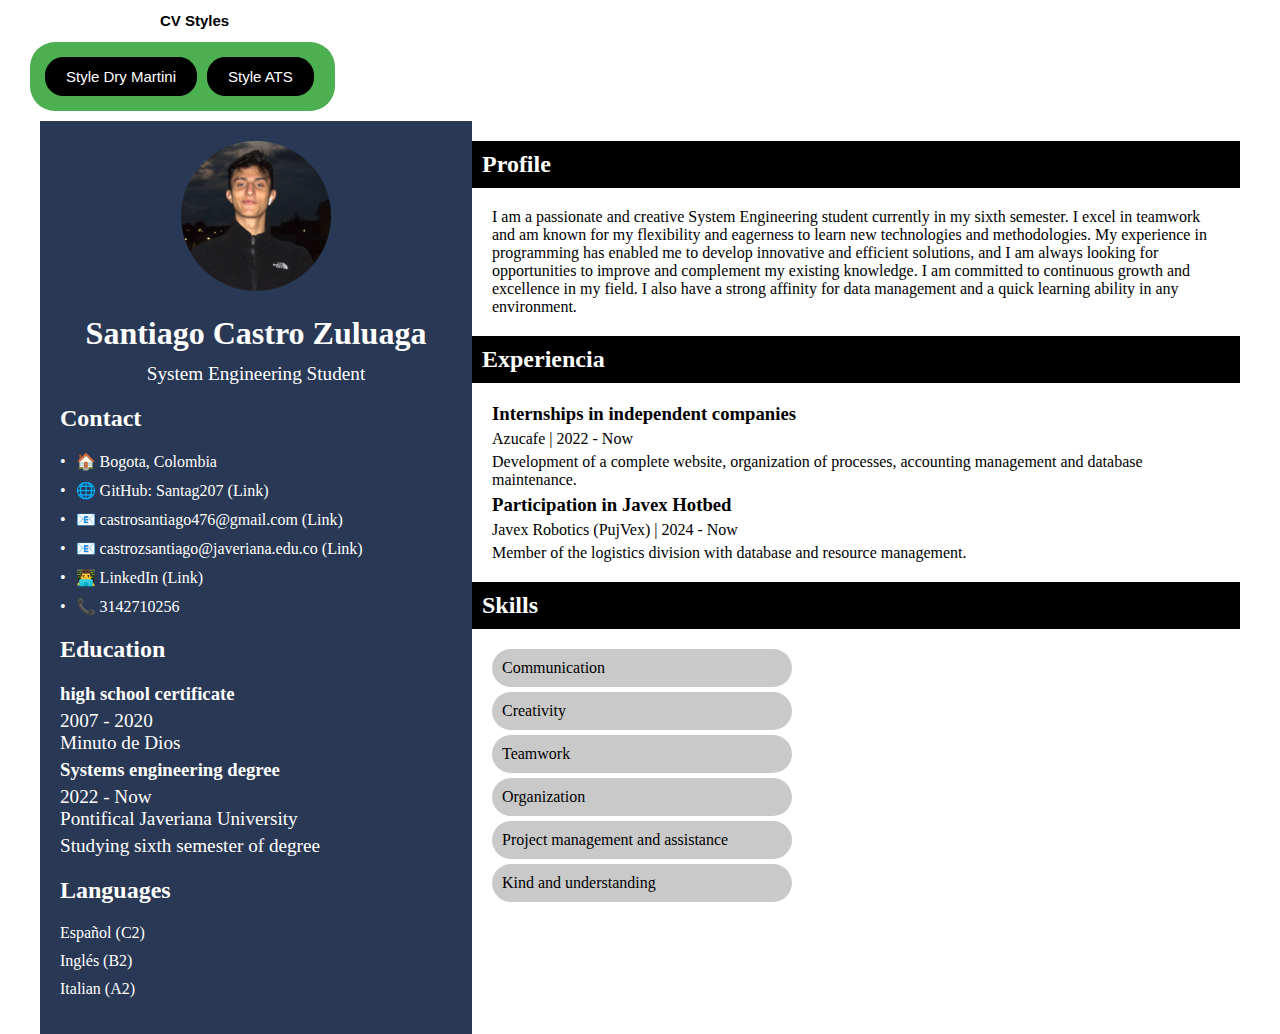
==== commit 9b0c633f: "Commit 8" ====
--- a/html/cv.html
+++ b/html/cv.html
@@ -1,123 +1,89 @@
 <!DOCTYPE html>
-<html lang="en">
+<html lang="es">
 <head>
     <meta charset="UTF-8">
     <meta name="viewport" content="width=device-width, initial-scale=1.0">
-    <title id="cvTitle"></title>
-    <link rel="icon" href="../img/icon.png" type="image/x-icon">
+    <title>Currículum Vitae</title>
     <link id="cv-stylesheet" rel="stylesheet" href="../css/cv/cv-styles-dry-martini.css">
-    <link rel="stylesheet" href="../css/navbar-styles.css">
-    <link rel="stylesheet" href="../css/footer-styles.css">
 </head>
 <body>
-    <div id="navbar"></div>
-    <main id="content" class="content-section slide-in">
-        <div class="style-buttons">
-             <button id="style1" onclick="changeStyle('../css/cv/cv-styles-dry-martini.css')">Style Dry Martini</button>
-            <button id="style2" onclick="changeStyle('../css/cv/cv-styles-ats.css')">Style ATS</button>
-            <button id="style3" onclick="changeStyle('../css/cv/cv-styles-police.css')">Style Police</button>
-            <button id="style4" onclick="changeStyle('../css/cv/cv-styles-calypso.css')">Style Calypso</button>
-        </div>
-        <div id="content-container" class="container slide-in-up">
-            <aside class="sidebar">
-                <div class="photo">
-                    <img src="../img/cv.jpeg" alt="Profile Photo" class="photo">
+
+    <h2 class="scv">CV Styles</h2>
+    <div class="style-buttons">
+
+        <button id="style1" onclick="changeStyle('../css/cv/cv-styles-dry-martini.css')">Style Dry Martini</button>
+        <button id="style2" onclick="changeStyle('../css/cv/cv-styles-ats.css')">Style ATS</button>
+    </div>
+    <div id="content-container" class="container slide-in-up">
+        <aside class="sidebar">
+            <div class="photo">
+                <img src="../img/cv.jpeg" alt="Foto de perfil" class="photo">
+            </div>
+            <h1><span class="name-text">Santiago Castro Zuluaga</span></h1>
+            <p><span class="career-text">System Engineering Student</span></p>
+            <section class="contact">
+                <h2>Contact</h2>
+                <ul>
+                    <li>🏠 Bogota, Colombia</li>
+                    <li>🌐 <a href="https://github.com/Santag207" target="_blank">GitHub: Santag207 (Link)</a></li>
+                    <li><a href="mailto:castrosantiago476@gmail.com?subject=Hola%20Santiago&body=Hola%20Santag207,%20me%20gustaría%20ponerme%20en%20contacto%20contigo." target="_blank">📧 castrosantiago476@gmail.com (Link)</a></li>
+                    <li><a href="mailto:castrozsantiago@javeriana.edu.co?subject=Hola%20Santiago&body=Hola%20Santag207,%20me%20gustaría%20ponerme%20en%20contacto%20contigo." target="_blank">📧 castrozsantiago@javeriana.edu.co (Link)</a></li>
+                    <li>👨‍💻 <a href="https://www.linkedin.com/in/santiago-castro-zuluaga-9959bb252/" target="_blank">LinkedIn (Link)</a></li>
+                    <li>📞 3142710256</li>
+                </ul>
+            </section>
+            <section class="education">
+                <h2>Education</h2>
+                <div class="edu-item">
+                    <h3>high school certificate</h3>
+                    <p>2007 - 2020<br>Minuto de Dios</p>
                 </div>
-                <h1><span id="name" class="name-text"></span></h1>
-                <p><span id="career" class="career-text"></span></p>
-                <section id="contact" class="contact">
-                    <h2 id="contactHeading"></h2>
-                    <ul>
-                        <li>🏠 <a id="address"></a></li>
-                        <li>🌐 <a id="githubLink" href="https://github.com/Santag207" target="_blank" rel="noopener noreferrer"></a></li>
-                        <li>📧 <a id="email1"></a></li>
-                        <li>📧 <a id="email2"></a></li>
-                        <li>👨‍💻 <a id="linkedinLink" href="https://www.linkedin.com/in/santiago-castro-zuluaga-9959bb252/" target="_blank" rel="noopener noreferrer"></a></li>
-                        <li>📞 <a id="phone"></a> </li>
-                    </ul>
-                </section>
-                <section id="education" class="education">
-                    <h2 id="educationHeading"></h2>
-                    <div class="edu-item">
-                        <h3 id="highSchool"></h3>
-                        <div class="degree-container">
-                            <p id="highSchoolYears"></p>
-                            <p id="highSchoolDetails" class="details"></p>
-                        </div>
-                    </div>
-                    <div class="edu-item">
-                        <h3 id="degree"></h3>
-                        <div class="degree-container">
-                            <p id="degreeYears"></p>
-                            <p id="degreeDetails" class="details"></p>
-                        </div>
-                        <p id="degreeStatus"></p>
-                    </div>
-                </section>
-                <section id="languages-section" class="languages">
-                    <h2 id="languagesHeading"></h2>
-                    <ul>
-                        <li id="spanish"></li>
-                        <li id="english"></li>
-                        <li id="italian"></li>
-                    </ul>
-                </section>
-            </aside>
-            <main class="content">
-                <section id="profile" class="profile">
-                    <h2 id="profileHeading"></h2>
-                    <p id="profileDescription"></p>
-                </section>
-                <section id="experience" class="experience">
-                    <h2 id="experienceHeading"></h2>
-                    <div class="job">
-                        <h3 id="job1Title"></h3>
-                        <p id="job1Company"></p>
-                        <p id="job1Description"></p>
-                    </div>
-                    <div class="job">
-                        <h3 id="job2Title"></h3>
-                        <p id="job2Vompany"></p>
-                        <p id="job2Description"></p>
-                    </div>
-                </section>
-                <section id="skills" class="skills">
-                    <h2 id="skillsHeading"></h2>
-                    <ul>
-                        <li id="skill1"></li>
-                        <li id="skill2"></li>
-                        <li id="skill3"></li>
-                        <li id="skill4"></li>
-                        <li id="skill5"></li>
-                        <li id="skill6"></li>
-                    </ul>
-                </section>
-            </div>
+                <div class="edu-item">
+                    <h3>Systems engineering degree</h3>
+                    <p>2022 - Now<br>Pontifical Javeriana University</p>
+                    <p>Studying sixth semester of degree</p>
+                </div>
+            </section>
+            <section class="languages">
+                <h2>Languages</h2>
+                <ul>
+                    <li>Español (C2)</li>
+                    <li>Inglés (B2)</li>
+                    <li>Italian (A2)</li>
+                </ul>
+            </section>
+        </aside>
+        <main class="content">
+            <section class="profile">
+                <h2>Profile</h2>
+                <p>I am a passionate and creative System Engineering student currently in my sixth semester. I excel in teamwork and am known for my flexibility and eagerness to learn new technologies and methodologies. My experience in programming has enabled me to develop innovative and efficient solutions, and I am always looking for opportunities to improve and complement my existing knowledge. I am committed to continuous growth and excellence in my field. I also have a strong affinity for data management and a quick learning ability in any environment.</p>
+            </section>
+            <section class="experience">
+                <h2>Experiencia</h2>
+                <div class="job">
+                    <h3>Internships in independent companies</h3>
+                    <p>Azucafe | 2022 - Now</p>
+                    <p>Development of a complete website, organization of processes, accounting management and database maintenance.</p>
+                </div>
+                <div class="job">
+                    <h3>Participation in Javex Hotbed </h3>
+                    <p>Javex Robotics (PujVex) | 2024 - Now</p>
+                    <p>Member of the logistics division with database and resource management.</p>
+                </div>
+            </section>
+            <section class="skills">
+                <h2>Skills</h2>
+                <ul>
+                    <li>Communication</li>
+                    <li>Creativity</li>
+                    <li>Teamwork</li>
+                    <li>Organization</li>
+                    <li>Project management and assistance</li>
+                    <li>Kind and understanding</li>
+                </ul>
+            </section>
         </main>
-    <div id="footer"></div>
-
-    <script src="../javascript/utils.js"></script>
-    <script src="../javascript/components.js"></script>
-    <script src="../javascript/language.js"></script>
-    <script src="../javascript/navbar.js"></script>
+    </div>
     <script src="../javascript/cv.js"></script>
-    <script src="../javascript/footer.js"></script>
-
-
-    <script>
-        document.addEventListener('DOMContentLoaded', function () {
-            const savedLanguage = localStorage.getItem('selectedLanguage') || 'en';
-            loadComponent('navbar', '../html/navbar.html');
-            loadComponent('footer', '../html/footer.html');
-            setMarqueeSpeed(20);
-        });
-
-        function setMarqueeSpeed(speed) {
-            const marquee = document.querySelector('.marquee');
-            if (marquee) {
-                marquee.style.animationDuration = `${speed}s`;
-            }
-        }
-    </script>
 </body>
 </html>
--- a/css/cv/cv-styles-dry-martini.css
+++ b/css/cv/cv-styles-dry-martini.css
@@ -6,37 +6,49 @@
     color: #000000;
 }
 
-.navbar-container {
+.content-section {
+    transition: transform 0.5s ease-in-out;
+}
+
+.slide-in {
+    transform: translateX(0%);
+}
+
+.slide-out {
+    transform: translateX(100%);
+}
+
+.hidden {
+    visibility: hidden;
+}
+
+.scv-container {
     display: flex;
     align-items: center;
-    justify-content: space-between;
-    flex-wrap: wrap;
-    max-width: 600px;
-    margin: 20px auto;
-    color: #000000;
-    font-family: 'Times New Roman', serif;
-}
-
-.content-section {
-    transition: transform 0.5s ease-in-out;
-}
-
-.slide-in {
-    transform: translateX(0%);
-}
-
-.slide-out {
-    transform: translateX(100%);
-}
-
-.hidden {
-    visibility: hidden;
+    justify-content: flex-start; /* Alinea el contenido a la izquierda */
+    padding-left: 30px; /* Espacio desde la izquierda */
+    margin: 20px 0;
+}
+
+.scv {
+    font-family: 'Arial', sans-serif;
+    font-size: 15px;
+    padding-left: 160px;
+    margin-right: 20px; /* Espacio entre el título y los botones */
 }
 
 .style-buttons {
     display: flex;
-    justify-content: center;
-    margin: 20px 0;
+    justify-content: flex-start;
+    align-items: center;
+    width: 23%;
+    background-color: #4CAF50;
+    padding: 10px 10px;
+    border-radius: 25px;
+    margin: 10px 30px;
+    width: auto;
+    max-width: 285px;
+    flex-wrap: wrap;
 }
 
 .style-buttons button {
@@ -48,7 +60,8 @@
     transition: all 0.3s ease;
     font-size: 15px;
     margin: 0 5px;
-    border-radius: 25px;
+    border-radius: 18px;
+    margin: 5px;
 }
 
 .style-buttons button:hover {
@@ -68,6 +81,7 @@
     max-width: 1200px;
     margin: auto;
     color: #000000;
+    
 }
 
 .sidebar {
@@ -93,21 +107,6 @@
     margin-top: -10px;
 }
 
-.degree-container {
-    display: flex;
-}
-
-.degree-container p {
-    margin: 0;
-    padding: 5px;
-}
-
-.details {
-    font-weight: bold;
-    margin-left: 30px;
-}
-
-
 .contact, .education, .languages {
     margin-top: 20px;
     text-align: left;
@@ -187,3 +186,43 @@
     visibility: hidden;
 }
 
+/* Para pantallas de 768px o menos (tablets y móviles) */
+@media (max-width: 768px) {
+    .container {
+        flex-direction: column; /* Cambia la disposición a una sola columna */
+    }
+
+    .sidebar {
+        width: 100%; /* Sidebar ocupa todo el ancho */
+        text-align: center; /* Centrar el texto */
+    }
+
+    .content {
+        width: 100%; /* El contenido principal ocupa todo el ancho */
+    }
+
+    .style-buttons {
+        width: 100%; /* La barra de botones ocupa todo el ancho */
+        justify-content: center; /* Centramos los botones */
+    }
+
+    .style-buttons button {
+        margin: 5px; /* Espaciado más ajustado para pantallas pequeñas */
+    }
+
+    .scv-container {
+        flex-direction: column; /* Coloca el título y los botones en columnas */
+        align-items: center; /* Centra el contenido */
+    }
+
+    .scv {
+        margin-bottom: 10px; /* Espacio entre el título y los botones en móviles */
+        text-align: left; /* Centrar el texto */
+
+    }
+
+    .content h2 {
+        margin: 0;
+        text-align: center; /* Alinear el título del contenido */
+    }
+}